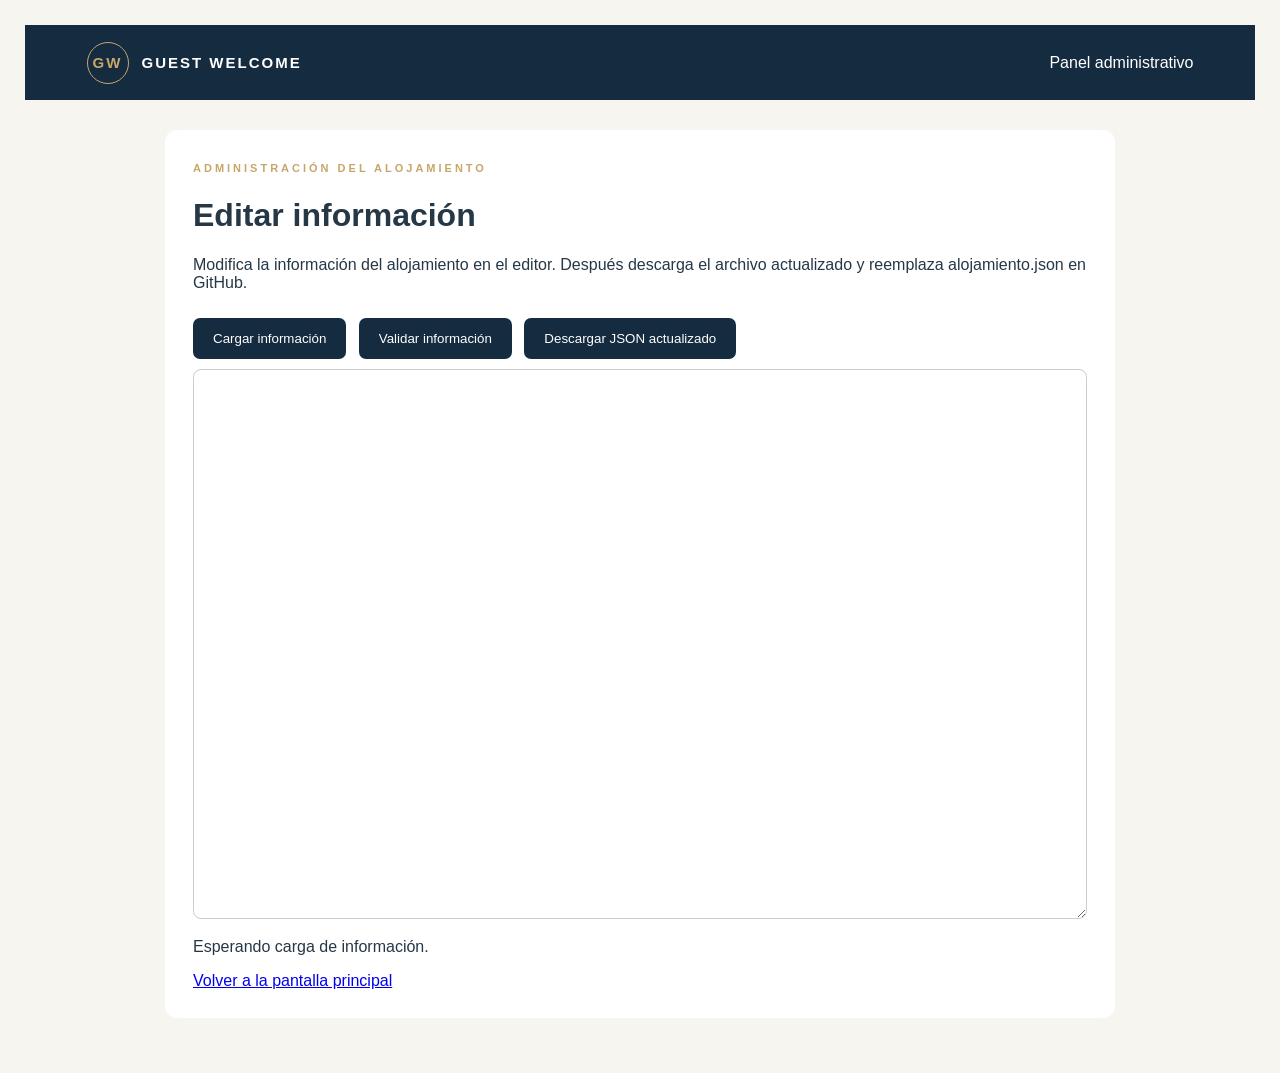
==== admin.html @ d5ec2309 "Add admin panel HTML structure" ====
<!DOCTYPE html>
<html lang="es">
<head>
  <meta charset="UTF-8">
  <meta name="viewport" content="width=device-width, initial-scale=1.0">
  <title>Administración | Guest Welcome</title>
  <link rel="stylesheet" href="css/estilos.css">
  <style>
    body { padding: 25px; }
    .admin-panel {
      max-width: 950px;
      margin: 30px auto;
      background: white;
      padding: 28px;
      border-radius: 12px;
    }
    textarea {
      width: 100%;
      min-height: 550px;
      padding: 15px;
      font-family: monospace;
      font-size: 14px;
      border: 1px solid #ccc;
      border-radius: 8px;
      resize: vertical;
    }
    .admin-button {
      padding: 13px 20px;
      margin: 10px 8px 10px 0;
      border: 0;
      border-radius: 7px;
      background: #142b40;
      color: white;
      cursor: pointer;
    }
    .admin-button:disabled {
      opacity: .5;
      cursor: not-allowed;
    }
    #estado { margin-top: 15px; }
  </style>
</head>
<body>

  <header class="topbar">
    <div class="brand">
      <span class="brand-icon">GW</span>
      GUEST WELCOME
    </div>
    <span>Panel administrativo</span>
  </header>

  <main class="admin-panel">
    <span class="eyebrow">ADMINISTRACIÓN DEL ALOJAMIENTO</span>
    <h1>Editar información</h1>

    <p>
      Modifica la información del alojamiento en el editor.
      Después descarga el archivo actualizado y reemplaza
      alojamiento.json en GitHub.
    </p>

    <button class="admin-button" id="cargar">
      Cargar información
    </button>

    <button class="admin-button" id="validar">
      Validar información
    </button>

    <button class="admin-button" id="descargar">
      Descargar JSON actualizado
    </button>

    <textarea id="editor" spellcheck="false"
      aria-label="Información JSON del alojamiento"></textarea>

    <p id="estado" role="status">
      Esperando carga de información.
    </p>

    <a href="index.html">Volver a la pantalla principal</a>
  </main>

  <script src="js/admin.js"></script>
</body>
</html>
---- css/estilos.css ----
:root {
  --navy: #142b40;
  --blue: #274d68;
  --gold: #c7a66a;
  --cream: #f7f5f0;
  --white: #ffffff;
  --text: #263746;
  --muted: #687987;
}

* {
  box-sizing: border-box;
}

body {
  margin: 0;
  background: var(--cream);
  color: var(--text);
  font-family: Arial, Helvetica, sans-serif;
}

.topbar {
  min-height: 75px;
  padding: 15px 5%;
  background: var(--navy);
  color: white;
  display: flex;
  justify-content: space-between;
  align-items: center;
}

.brand {
  display: flex;
  align-items: center;
  gap: 13px;
  font-size: 15px;
  font-weight: bold;
  letter-spacing: 2px;
}

.brand-icon {
  width: 42px;
  height: 42px;
  display: grid;
  place-items: center;
  border: 1px solid var(--gold);
  color: var(--gold);
  border-radius: 50%;
}

.clock {
  color: #e5d6b8;
  font-size: 18px;
}

.hero {
  min-height: 390px;
  display: grid;
  grid-template-columns: 1fr 1fr;
  background: var(--navy);
  color: white;
  overflow: hidden;
}

.hero-content {
  padding: 65px 8%;
  display: flex;
  flex-direction: column;
  justify-content: center;
}

.eyebrow {
  color: var(--gold);
  font-size: 11px;
  font-weight: bold;
  letter-spacing: 3px;
}

.hero h1 {
  font-family: Georgia, serif;
  font-size: clamp(32px, 4.2vw, 58px);
  line-height: 1.15;
  font-weight: normal;
  margin: 20px 0;
}

.hero-content > p {
  color: #d9e0e5;
  font-size: 18px;
  line-height: 1.6;
}

.stay-dates {
  margin-top: 22px;
  color: #e5d6b8;
  font-size: 14px;
}

.hero-photo {
  min-height: 390px;
  background: #526675 center/cover no-repeat;
}

.section {
  padding: 55px 5%;
}

.section-heading {
  text-align: center;
  margin-bottom: 32px;
}

.section-heading h2,
.welcome-note h2 {
  font-family: Georgia, serif;
  font-size: clamp(27px, 3vw, 38px);
  font-weight: normal;
  margin: 12px 0;
}

.section-heading p {
  color: var(--muted);
}

.menu-grid {
  display: grid;
  grid-template-columns: repeat(3, 1fr);
  gap: 18px;
  max-width: 1250px;
  margin: auto;
}

.menu-card {
  border: 1px solid #e8e3da;
  border-radius: 12px;
  padding: 24px;
  background: white;
  color: var(--text);
  text-align: left;
  min-height: 145px;
  cursor: pointer;
  transition: transform .2s, border-color .2s;
}

.menu-card:hover,
.menu-card:focus {
  transform: translateY(-4px);
  border-color: var(--gold);
  outline: none;
}

.menu-icon {
  display: block;
  font-size: 30px;
  margin-bottom: 13px;
}

.menu-card h3 {
  margin: 0 0 8px;
  font-size: 18px;
}

.menu-card p {
  margin: 0;
  color: var(--muted);
  font-size: 13px;
  line-height: 1.5;
}

.welcome-note {
  margin: 0 5% 45px;
  padding: 35px;
  border-radius: 12px;
  background: #e9e5dc;
  display: flex;
  align-items: center;
  justify-content: space-between;
  gap: 20px;
}

.welcome-note p {
  color: var(--muted);
}

.contact-button {
  background: var(--navy);
  color: white;
  text-decoration: none;
  padding: 15px 22px;
  border-radius: 7px;
  white-space: nowrap;
}

footer {
  background: var(--navy);
  color: #d9e0e5;
  padding: 22px 5%;
  display: flex;
  justify-content: space-between;
  font-size: 12px;
}

.modal {
  display: none;
  position: fixed;
  inset: 0;
  background: rgba(10, 23, 34, .83);
  z-index: 10;
  padding: 25px;
  align-items: center;
  justify-content: center;
}

.modal.visible {
  display: flex;
}

.modal-content {
  width: min(700px, 100%);
  max-height: 85vh;
  overflow-y: auto;
  background: white;
  border-radius: 14px;
  padding: 38px;
  position: relative;
}

.modal-content h2 {
  font-family: Georgia, serif;
  font-size: 30px;
  font-weight: normal;
}

.modal-content p,
.modal-content li {
  line-height: 1.7;
  color: var(--muted);
}

.close-button {
  position: absolute;
  right: 20px;
  top: 12px;
  border: 0;
  background: transparent;
  font-size: 32px;
  cursor: pointer;
  color: var(--navy);
}

@media (max-width: 700px) {
  .hero {
    grid-template-columns: 1fr;
  }

  .hero-photo {
    min-height: 220px;
    grid-row: 1;
  }

  .hero-content {
    padding: 35px 7%;
  }

  .menu-grid {
    grid-template-columns: repeat(2, 1fr);
  }

  .welcome-note {
    flex-direction: column;
    align-items: flex-start;
  }

  footer {
    flex-direction: column;
    gap: 8px;
  }
}

@media (max-width: 420px) {
  .menu-grid {
    grid-template-columns: 1fr;
  }
}
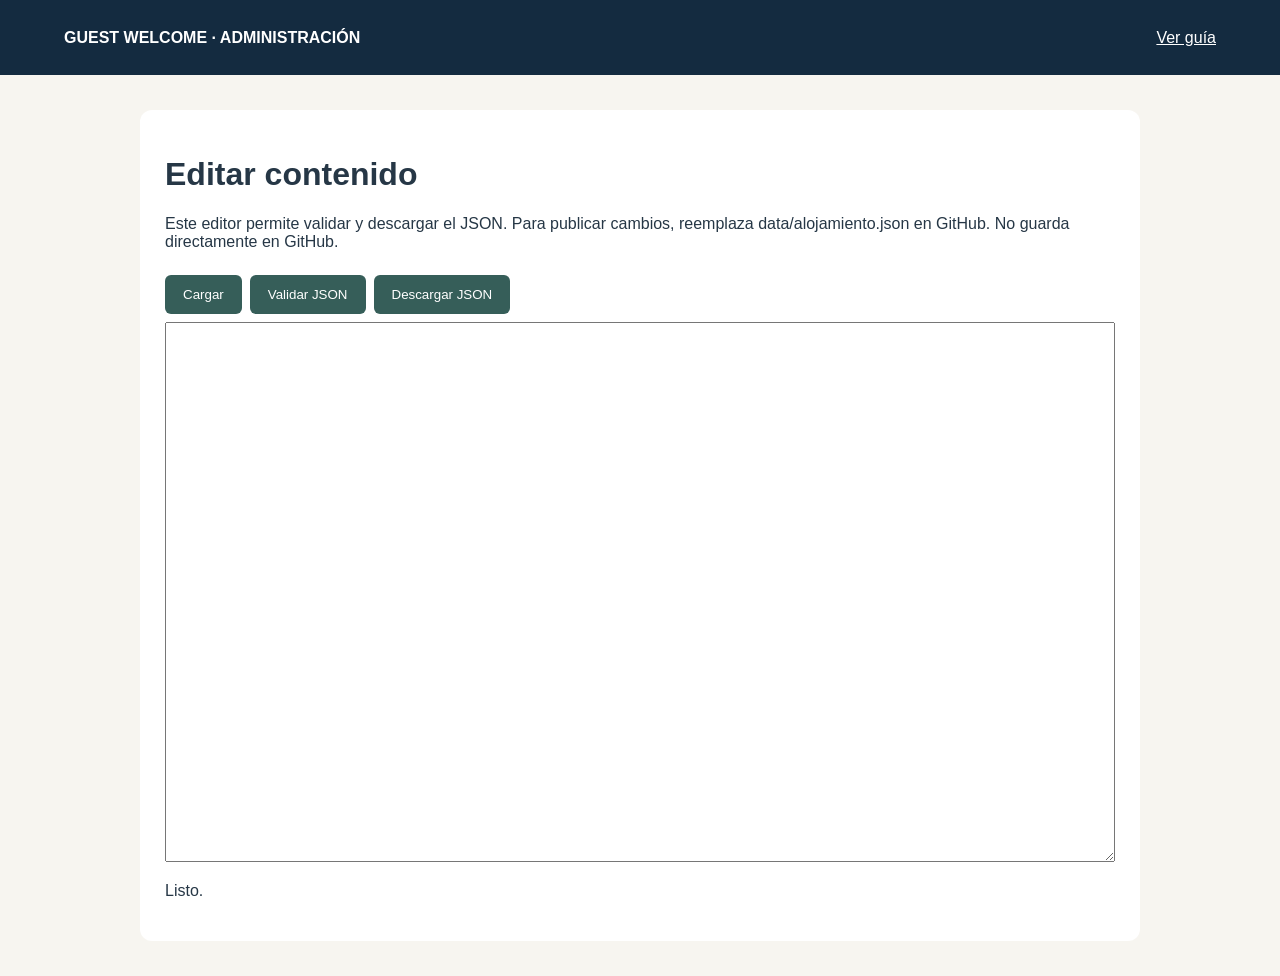
==== commit d6692170: "Add files via upload" ====
--- a/admin.html
+++ b/admin.html
@@ -1,88 +1 @@
-
-<!DOCTYPE html>
-<html lang="es">
-<head>
-  <meta charset="UTF-8">
-  <meta name="viewport" content="width=device-width, initial-scale=1.0">
-  <title>Administración | Guest Welcome</title>
-  <link rel="stylesheet" href="css/estilos.css">
-  <style>
-    body { padding: 25px; }
-    .admin-panel {
-      max-width: 950px;
-      margin: 30px auto;
-      background: white;
-      padding: 28px;
-      border-radius: 12px;
-    }
-    textarea {
-      width: 100%;
-      min-height: 550px;
-      padding: 15px;
-      font-family: monospace;
-      font-size: 14px;
-      border: 1px solid #ccc;
-      border-radius: 8px;
-      resize: vertical;
-    }
-    .admin-button {
-      padding: 13px 20px;
-      margin: 10px 8px 10px 0;
-      border: 0;
-      border-radius: 7px;
-      background: #142b40;
-      color: white;
-      cursor: pointer;
-    }
-    .admin-button:disabled {
-      opacity: .5;
-      cursor: not-allowed;
-    }
-    #estado { margin-top: 15px; }
-  </style>
-</head>
-<body>
-
-  <header class="topbar">
-    <div class="brand">
-      <span class="brand-icon">GW</span>
-      GUEST WELCOME
-    </div>
-    <span>Panel administrativo</span>
-  </header>
-
-  <main class="admin-panel">
-    <span class="eyebrow">ADMINISTRACIÓN DEL ALOJAMIENTO</span>
-    <h1>Editar información</h1>
-
-    <p>
-      Modifica la información del alojamiento en el editor.
-      Después descarga el archivo actualizado y reemplaza
-      alojamiento.json en GitHub.
-    </p>
-
-    <button class="admin-button" id="cargar">
-      Cargar información
-    </button>
-
-    <button class="admin-button" id="validar">
-      Validar información
-    </button>
-
-    <button class="admin-button" id="descargar">
-      Descargar JSON actualizado
-    </button>
-
-    <textarea id="editor" spellcheck="false"
-      aria-label="Información JSON del alojamiento"></textarea>
-
-    <p id="estado" role="status">
-      Esperando carga de información.
-    </p>
-
-    <a href="index.html">Volver a la pantalla principal</a>
-  </main>
-
-  <script src="js/admin.js"></script>
-</body>
-</html>
+<!DOCTYPE html><html lang="es"><head><meta charset="UTF-8"><meta name="viewport" content="width=device-width, initial-scale=1"><title>Administración | Guest Welcome</title><link rel="stylesheet" href="css/estilos.css"><style>.panel{max-width:1000px;margin:35px auto;padding:25px;background:white;border-radius:12px}textarea{width:100%;min-height:60vh;font:14px monospace;padding:15px}.admin-button{padding:12px 18px;margin:8px 8px 8px 0;background:#365e59;color:white;border:0;border-radius:6px;cursor:pointer}</style></head><body><header class="topbar"><strong>GUEST WELCOME · ADMINISTRACIÓN</strong><a href="index.html" style="color:white">Ver guía</a></header><main class="panel"><h1>Editar contenido</h1><p>Este editor permite validar y descargar el JSON. Para publicar cambios, reemplaza data/alojamiento.json en GitHub. No guarda directamente en GitHub.</p><button class="admin-button" id="cargar">Cargar</button><button class="admin-button" id="validar">Validar JSON</button><button class="admin-button" id="descargar">Descargar JSON</button><textarea id="editor" spellcheck="false"></textarea><p id="estado" role="status">Listo.</p></main><script src="js/admin.js"></script></body></html>
